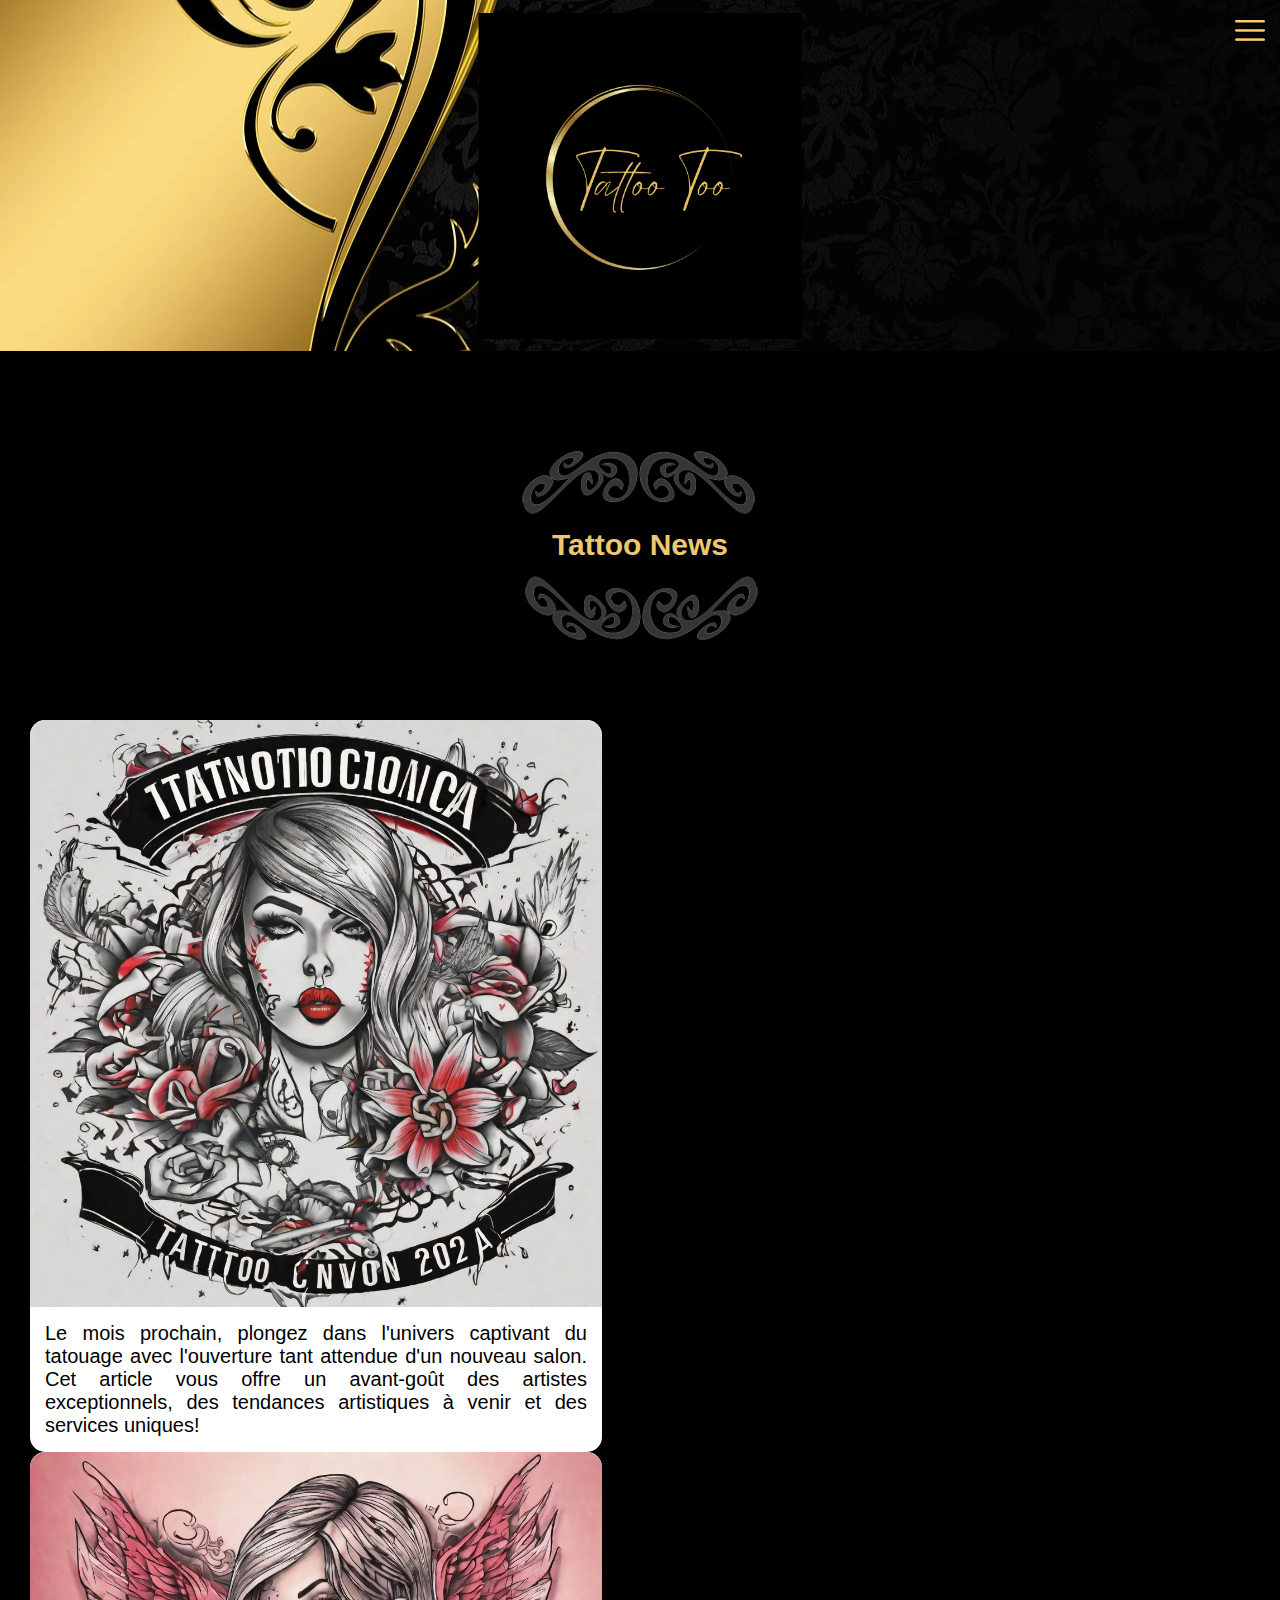
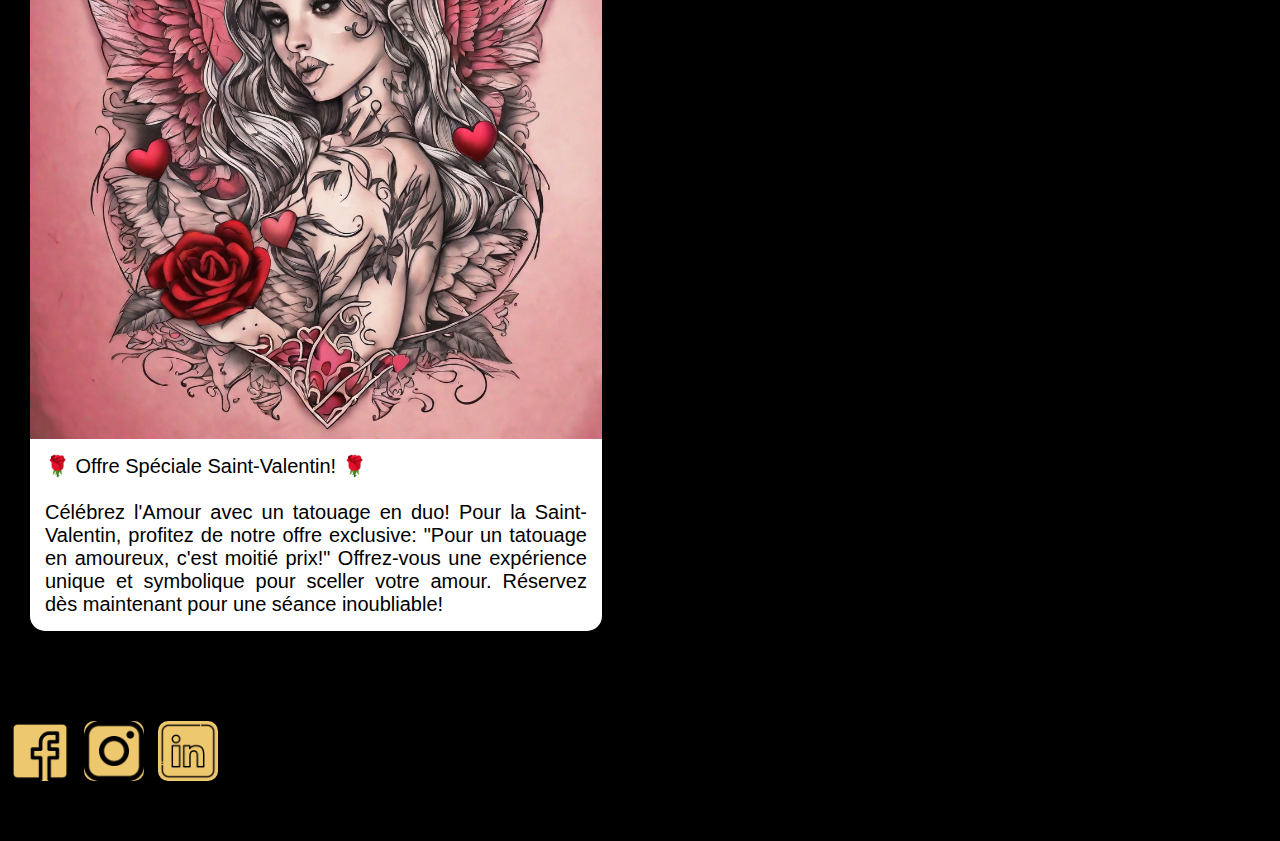
==== index10dt.html @ c12b5760 "suite et presque fin" ====
<!DOCTYPE html>
<html lang="en">

<head>
    <meta charset="UTF-8">
    <meta name="viewport" content="width=device-width, initial-scale=1.0">
    <title>Page10desktop</title>
    <link rel="stylesheet" href="./css/style10.css">
</head>

<body class="row-limit-size flex">
    <header>
        <nav class="main-menu">
            <a id="closeBtn" href="" class="close">X</a>
            <ul class="flex">
                <li><a href="http://127.0.0.1:5500/index6dt.html">Accueil</a></li>
                <li><a href="http://127.0.0.1:5500/index7dt.html">Galerie</a></li>
                <li><a href="http://127.0.0.1:5500/index8dt.html">Hygiène et Soins</a></li>
                <li><a href="http://127.0.0.1:5500/index9dt.html">Contact</a></li>
                <li><a href="http://127.0.0.1:5500/index10dt.html">Tattoo News</a></li>
            </ul>
        </nav>
        <div id="burger">
            <img src="./img/icones tattoo too/menu.png" alt="Burger">
        </div>
        <figure>
        <a href="http://127.0.0.1:5500/index6dt.html"><img src="./img/Tattoo Too.png" alt="logo"></a>
        </figure>
    </header>
    <main>
        <div class="navmain">
            <nav class="main-menu1">
                <ul class="flex">
                    <li><a href="#">Accueil</a></li>
                    <li><a href="#">Galerie</a></li>
                    <li><a href="#">Hygiène et Soins</a></li>
                    <li><a href="#">Contact</a></li>
                    <li><a href="#">Tattoo News</a></li>
                </ul>
            </nav>
        </div>
        <div class="titre">
            <img src="./img/frames-1947024_1280.png" alt="frise">
            <h1>Tattoo News</h1>
            <img src="./img/frames-1947024_1280 - Copie.png" alt="frise">
        </div>
        <div class="boxes-container">
            <div class="box">
                <figure>
                    <img src="./img/Tattoo News/salon tatouage 2024.png" alt="salon-de-tatouage">
                </figure>

                <p>Le mois prochain, plongez dans l'univers captivant du tatouage avec l'ouverture tant attendue d'un
                    nouveau salon. Cet article vous offre un avant-goût des artistes exceptionnels, des tendances
                    artistiques à venir et des services uniques!</p>
            </div>
            <div class="box">
                <figure>
                    <img src="./img/Tattoo News/saint-valentin.png" alt="saint-valentin">
                </figure>

                <p>🌹 Offre Spéciale Saint-Valentin! 🌹<br><br>

                    Célébrez l'Amour avec un tatouage en duo!
                    Pour la Saint-Valentin, profitez de notre offre exclusive: "Pour un tatouage en amoureux, c'est
                    moitié prix!" Offrez-vous une expérience unique et symbolique pour sceller votre amour. Réservez dès
                    maintenant pour une séance inoubliable!</p>
            </div>
        </div>
        <div id="block">
            <div class="carreJaune">
                <img src="./img/icones tattoo too/facebook.png" alt="logofb">
            </div>
        </div>
        <div id="block">
            <div class="carreJaune">
                <img src="./img/icones tattoo too/instagram.png" alt="logofb">
            </div>
        </div>
        <div id="block">
            <div class="carreJaune">
                <img src="./img/icones tattoo too/linkedin.png" alt="logofb">
            </div>
        </div>
    </main>
    <script src="./js/main.js"></script>
</body>

</html>
---- css/style10.css ----
*{
    margin: 0;
    padding: 0;
    text-decoration: none;
    
}
header {
    height: 351px;
    background: url(../img/background-image-3325335_1280.webp) no-repeat;
    background-size: cover;
    background-position: center;  
    position: relative;
}

header>figure>a>img {
    width: 323px;
    height: 326px;
    position: absolute;
    top: 50%;
    left: 50%;
    transform: translate(-50%, -50%);  
}
body>header>#burger>img:first-child {
    width: 40px;
    height: 40px;
    position: absolute;
    display: block;
    top: 10px;
    right: 10px; 
}

header>nav>ul {
    list-style-type: none;
    position: absolute;
    display: block;
    right: 10px;
    top: 50px;
    background-color: #EDC86E;
}
.main-menu > ul > li > a {
    display: block;
    height: 50px;
    line-height: 50px;
    padding: 0 15px;
    font-family: 'Comfortaa', sans-serif;
    color: #222;
    font-weight: 700;
    font-size: 1rem;
    text-transform: uppercase;
    white-space: nowrap;
}
body>header>.main-menu {
    display: none;
}
body>header>.main-menu>a:first-child {
    color: #EDC86E;
    position: absolute;
    top: 30px;
    right: 180px;
}

main>.navmain {
    height: 80px;
    background-color: black;
}
        
    
main>.navmain> .main-menu1 > ul > li > a {
        display: block;
        height: 100%;
        line-height: 80px;
        padding: 0 15px;
        font-family: 'Comfortaa', sans-serif;
        color: #EDC86E;
        font-weight: 700;
        font-size: 1.5rem;
        text-transform: uppercase;
        white-space: nowrap;
    }
main > .navmain > .main-menu1 > ul {
        list-style-type: none;
        display: flex; 
        justify-content: space-around; 
        align-items: center;
        height: 100%; 
        margin: 0;
        padding: 0;
    } 
main >.navmain>.main-menu1 > ul > li {
        margin: 0;
    }  
main {    
        height: auto;
        background-color: black;
        
      
    }
body>main>.titre {
        display: flex;
        flex-direction: column;
        align-items: center;
        justify-content: center;
        margin-bottom: 60px;
    }
body>main>.titre>img{
        width: 322px;
        height: auto;
    }
main>.titre>h1 {
        color: #EDC86E;
        font-size: 30px;
        font-family: 'Comfortaa', sans-serif;      
    }
main>.boxes-container {
   display: flex;
   justify-content: space-around;
}

main>.boxes-container>.box>figure>img {
    display: flex;
    height: 36.7em;
    width: 35.75em;
    border-top-left-radius: 1em;   
    border-top-right-radius: 1em;
}
main>.boxes-container>.box {
    background-color: #fff;
    height: 100%;
    width: 572px;
    border-radius: 15px;
    
}
main>.boxes-container>.box>p {
    font-family: 'Comfortaa', sans-serif;
    font-size: 20px;
    color: #000;
    text-align: justify;
    padding: 15px;
}
main>#block>.carreJaune {
    width: 60px;
    height: 60px;
    background-color: #EDC86E;
    border-radius: 10px;
    display: flex;
    margin-bottom: 60px;
}
main>#block>.carreJaune>img {
    width: 60px;
    height: 60px;
}
main>#block { 
    display: inline-block;  
    margin-top: 60px;
    margin-left: 10px;
}
body>header>.main-menu > ul > li:hover > a {
    color: #85F5E1;
}
@media screen and (max-width: 1302px) {
    .main-menu1 {
        display: none;
    }
    main>.boxes-container {
            flex-direction: column; 
            margin:30px 30px;
        }
    
    
}
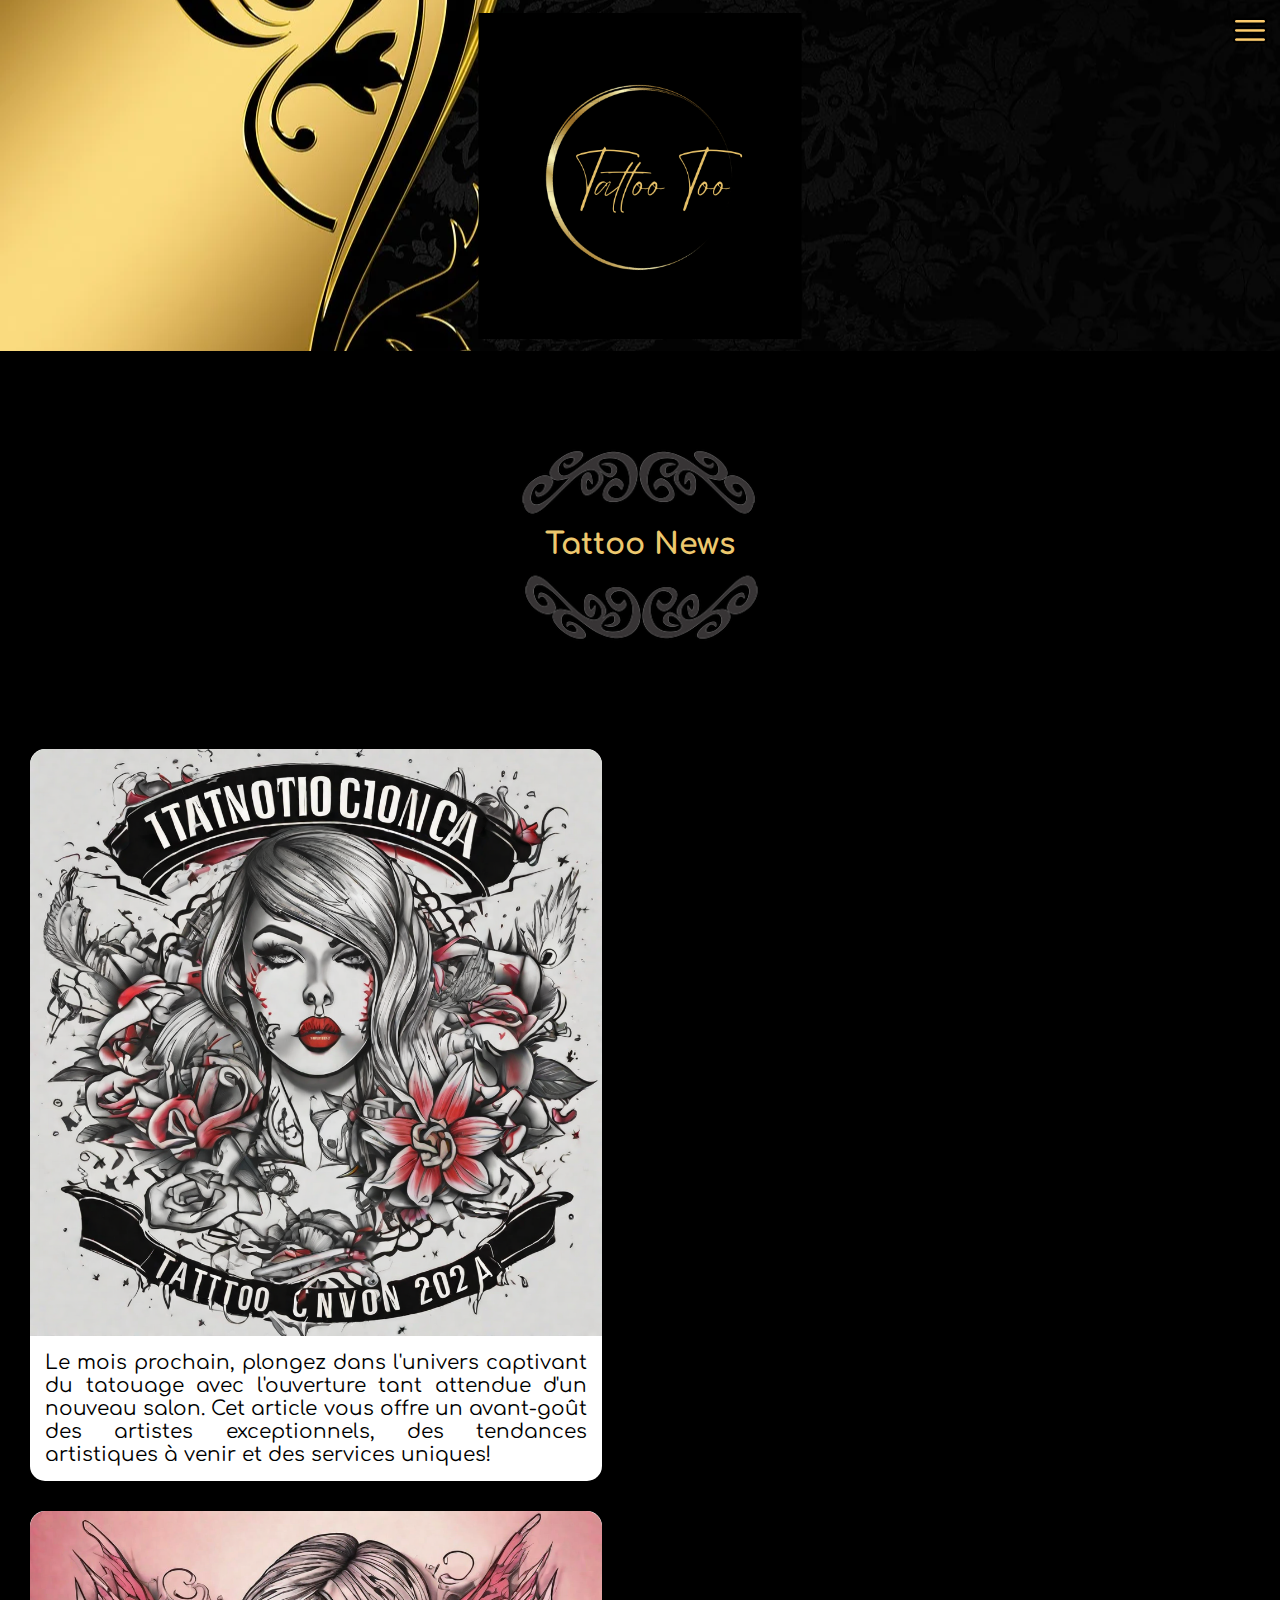
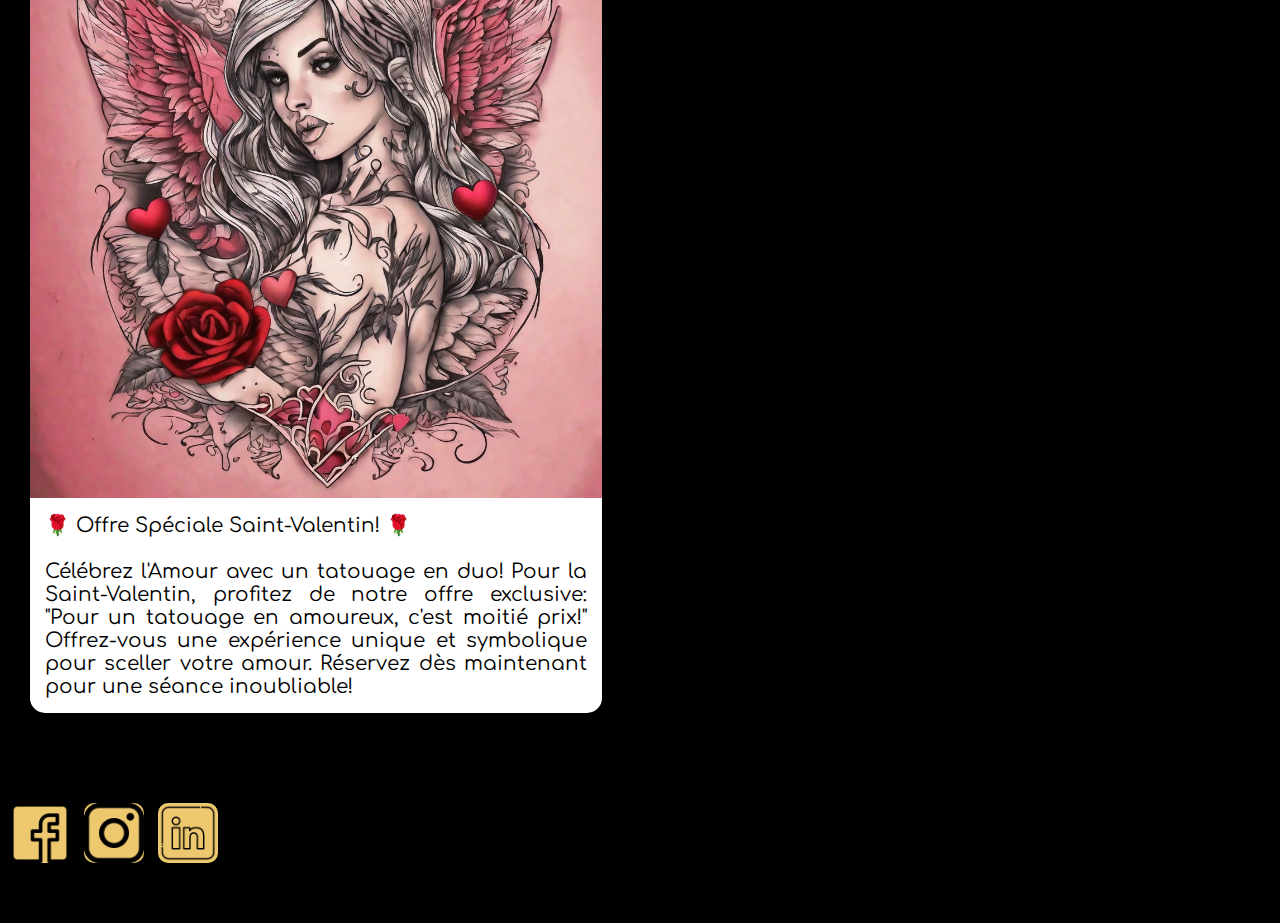
==== commit ac654aa2: "last commit tattootoo" ====
--- a/index10dt.html
+++ b/index10dt.html
@@ -5,6 +5,9 @@
     <meta charset="UTF-8">
     <meta name="viewport" content="width=device-width, initial-scale=1.0">
     <title>Page10desktop</title>
+    <link rel="preconnect" href="https://fonts.googleapis.com">
+    <link rel="preconnect" href="https://fonts.gstatic.com" crossorigin>
+    <link href="https://fonts.googleapis.com/css2?family=Comfortaa:wght@300&display=swap" rel="stylesheet">
     <link rel="stylesheet" href="./css/style10.css">
 </head>
 
@@ -31,11 +34,11 @@
         <div class="navmain">
             <nav class="main-menu1">
                 <ul class="flex">
-                    <li><a href="#">Accueil</a></li>
-                    <li><a href="#">Galerie</a></li>
-                    <li><a href="#">Hygiène et Soins</a></li>
-                    <li><a href="#">Contact</a></li>
-                    <li><a href="#">Tattoo News</a></li>
+                    <li><a href="http://127.0.0.1:5500/index6dt.html">Accueil</a></li>
+                    <li><a href="http://127.0.0.1:5500/index7dt.html">Galerie</a></li>
+                    <li><a href="http://127.0.0.1:5500/index8dt.html">Hygiène et Soins</a></li>
+                    <li><a href="http://127.0.0.1:5500/index9dt.html">Contact</a></li>
+                    <li><a href="http://127.0.0.1:5500/index10dt.html">Tattoo News</a></li>
                 </ul>
             </nav>
         </div>
--- a/css/style10.css
+++ b/css/style10.css
@@ -65,7 +65,7 @@
 }
         
     
-main>.navmain> .main-menu1 > ul > li > a {
+main>.navmain> .main-menu1 > ul >li >a {
         display: block;
         height: 100%;
         line-height: 80px;
@@ -129,6 +129,7 @@
     width: 572px;
     border-radius: 15px;
     
+    
 }
 main>.boxes-container>.box>p {
     font-family: 'Comfortaa', sans-serif;
@@ -136,6 +137,7 @@
     color: #000;
     text-align: justify;
     padding: 15px;
+    display: flex;
 }
 main>#block>.carreJaune {
     width: 60px;
@@ -165,6 +167,15 @@
             flex-direction: column; 
             margin:30px 30px;
         }
+    header>nav>ul {
+            z-index: 5555;
+        }
+    body>header>.main-menu>a:first-child {
+            z-index: 5555;
+        }
+    main>.boxes-container>.box {
+        margin-top: 30px;;
+    }
     
     
 }
